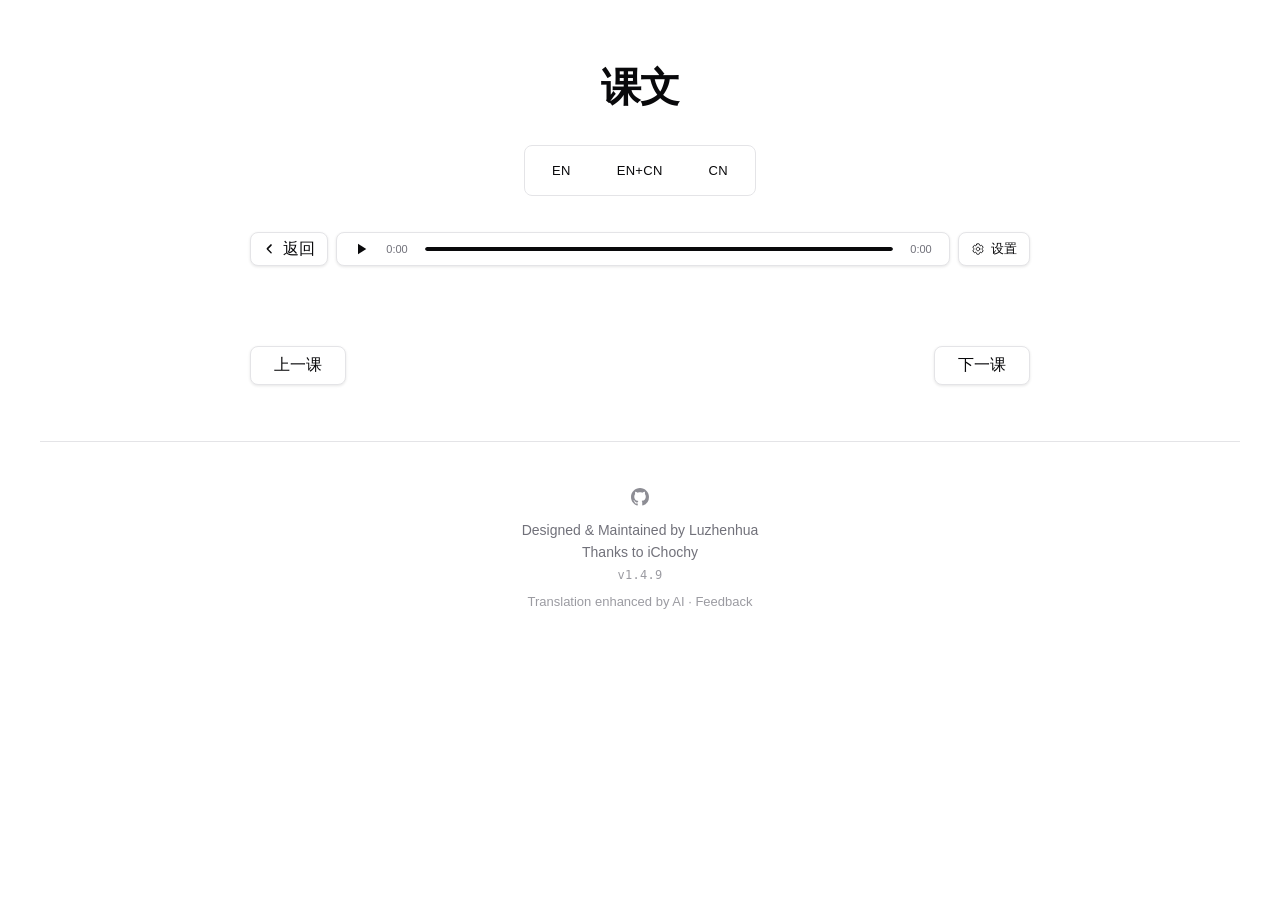
==== lesson.html @ 155b43f2 "add RAZ series" ====
<!DOCTYPE html>
<html lang="zh-CN">
<head>
  <meta charset="UTF-8">
  <meta name="viewport" content="width=device-width, initial-scale=1">
  <meta name="theme-color" content="#6366f1">
  <meta name="apple-mobile-web-app-capable" content="yes">
  <meta name="apple-mobile-web-app-status-bar-style" content="default">
  <meta name="apple-mobile-web-app-title" content="English Flow">
  <link rel="icon" href="favicon.ico">
  <link rel="apple-touch-icon" href="icons/apple-touch-icon.png">
  <link rel="manifest" href="manifest.json">
  <title>English Flow</title>
  <link rel="stylesheet" href="assets/styles.css">
  <script type="text/javascript">
    (function(c,l,a,r,i,t,y){
        c[a]=c[a]||function(){(c[a].q=c[a].q||[]).push(arguments)};
        t=l.createElement(r);t.async=1;t.src="https://www.clarity.ms/tag/"+i;
        y=l.getElementsByTagName(r)[0];y.parentNode.insertBefore(t,y);
    })(window, document, "clarity", "script", "tvjv632zgs");
</script>
  <script src="assets/app.js" defer></script>
  <script src="assets/lesson.js" defer></script>

  <!-- 主题切换逻辑 - 使用 class-based 方法，与 mibiao.html 相同 -->
  <script>
    (function() {
      if (!window.matchMedia) return;

      const colorSchemeQuery = window.matchMedia('(prefers-color-scheme: dark)');

      const applyTheme = function(isDark) {
        if (!document.body) return;

        // 移除所有主题 class
        document.body.classList.remove('dark-theme', 'light-theme');

        // 添加对应的主题 class
        if (isDark) {
          document.body.classList.add('dark-theme');
        } else {
          document.body.classList.add('light-theme');
        }

        // 强制浏览器重绘
        const originalDisplay = document.body.style.display;
        document.body.style.display = 'none';
        void document.body.offsetHeight;
        document.body.style.display = originalDisplay;

        document.body.style.transform = 'translateZ(0)';
        setTimeout(() => {
          document.body.style.transform = '';
        }, 0);
      };

      const handleChange = function(e) {
        applyTheme(e.matches);
      };

      // 注册监听器
      if (colorSchemeQuery.addEventListener) {
        colorSchemeQuery.addEventListener('change', handleChange);
      } else if (colorSchemeQuery.addListener) {
        colorSchemeQuery.addListener(handleChange);
      }

      // 等待 DOM 加载后立即应用主题
      if (document.readyState === 'loading') {
        document.addEventListener('DOMContentLoaded', function() {
          applyTheme(colorSchemeQuery.matches);
        });
      } else {
        applyTheme(colorSchemeQuery.matches);
      }
    })();
  </script>
</head>
<body>
  <canvas id="bg-canvas"></canvas>
  <div class="container">
    <header class="hero">
      <h1 id="lessonTitle">课文</h1>
      <p id="lessonSub" class="muted"></p>
      <div class="seg-wrap">
        <div id="langTabs" class="segmented tabs" role="tablist" aria-label="语言">
          <button class="seg" data-mode="en">EN</button>
          <button class="seg" data-mode="bi">EN+CN</button>
          <button class="seg" data-mode="cn">CN</button>
        </div>
      </div>
    </header>
    <div class="toolbar">
      <div class="player">
        <a id="backLink" class="back-inline" href="#" aria-label="返回">
          <svg viewBox="0 0 16 16" aria-hidden="true" focusable="false"><path fill="currentColor" d="M9.78 3.22a.75.75 0 0 1 0 1.06L6.06 8l3.72 3.72a.75.75 0 1 1-1.06 1.06L4.47 8.53a1.25 1.25 0 0 1 0-1.77l4.25-4.25a.75.75 0 0 1 1.06 0Z"></path></svg>
          返回
        </a>
        <div class="custom-player">
          <audio id="player"></audio>
          <button id="playPauseBtn" class="play-btn" aria-label="播放/暂停">
            <svg class="play-icon" viewBox="0 0 24 24" fill="currentColor">
              <path d="M8 5v14l11-7z"/>
            </svg>
            <svg class="pause-icon" viewBox="0 0 24 24" fill="currentColor" style="display:none">
              <path d="M6 4h4v16H6V4zm8 0h4v16h-4V4z"/>
            </svg>
          </button>
          <div class="time-display" id="currentTime">0:00</div>
          <div class="progress-container">
            <div class="progress-bar" id="progressBar">
              <div class="progress-filled" id="progressFilled"></div>
            </div>
          </div>
          <div class="time-display" id="duration">0:00</div>
        </div>
        <button id="settingsBtn" class="back-inline" aria-label="设置" title="设置">
          <svg viewBox="0 0 24 24" aria-hidden="true" focusable="false" fill="none" stroke="currentColor" stroke-width="1.5" stroke-linecap="round" stroke-linejoin="round" width="16" height="16">
            <path d="M9.59356 3.94014C9.68397 3.39768 10.1533 3.00009 10.7033 3.00009H13.2972C13.8472 3.00009 14.3165 3.39768 14.4069 3.94014L14.6204 5.22119C14.6828 5.59523 14.9327 5.9068 15.2645 6.09045C15.3387 6.13151 15.412 6.17393 15.4844 6.21766C15.8095 6.41393 16.2048 6.47495 16.5604 6.34175L17.7772 5.88587C18.2922 5.69293 18.8712 5.9006 19.1462 6.37687L20.4432 8.6233C20.7181 9.09957 20.6085 9.70482 20.1839 10.0544L19.1795 10.8812C18.887 11.122 18.742 11.4938 18.7491 11.8726C18.7498 11.915 18.7502 11.9575 18.7502 12.0001C18.7502 12.0427 18.7498 12.0852 18.7491 12.1275C18.742 12.5064 18.887 12.8782 19.1795 13.119L20.1839 13.9458C20.6085 14.2953 20.7181 14.9006 20.4432 15.3769L19.1462 17.6233C18.8712 18.0996 18.2922 18.3072 17.7772 18.1143L16.5604 17.6584C16.2048 17.5252 15.8095 17.5862 15.4844 17.7825C15.412 17.8263 15.3387 17.8687 15.2645 17.9097C14.9327 18.0934 14.6828 18.4049 14.6204 18.779L14.4069 20.06C14.3165 20.6025 13.8472 21.0001 13.2972 21.0001H10.7033C10.1533 21.0001 9.68397 20.6025 9.59356 20.06L9.38005 18.779C9.31771 18.4049 9.06774 18.0934 8.73597 17.9097C8.66179 17.8687 8.58847 17.8263 8.51604 17.7825C8.19101 17.5863 7.79568 17.5252 7.44011 17.6584L6.22325 18.1143C5.70826 18.3072 5.12926 18.0996 4.85429 17.6233L3.55731 15.3769C3.28234 14.9006 3.39199 14.2954 3.81657 13.9458L4.82092 13.119C5.11343 12.8782 5.25843 12.5064 5.25141 12.1276C5.25063 12.0852 5.25023 12.0427 5.25023 12.0001C5.25023 11.9575 5.25063 11.915 5.25141 11.8726C5.25843 11.4938 5.11343 11.122 4.82092 10.8812L3.81657 10.0544C3.39199 9.70484 3.28234 9.09958 3.55731 8.62332L4.85429 6.37688C5.12926 5.90061 5.70825 5.69295 6.22325 5.88588L7.4401 6.34176C7.79566 6.47496 8.19099 6.41394 8.51603 6.21767C8.58846 6.17393 8.66179 6.13151 8.73597 6.09045C9.06774 5.9068 9.31771 5.59523 9.38005 5.22119L9.59356 3.94014Z"></path>
            <path d="M15 12C15 13.6569 13.6569 15 12 15C10.3431 15 9 13.6569 9 12C9 10.3432 10.3431 9.00001 12 9.00001C13.6569 9.00001 15 10.3432 15 12Z"></path>
          </svg>
          设置
        </button>
      </div>
    </div>
    <main class="sentences" id="sentences"></main>
    <div class="lesson-nav">
      <a id="prevLesson" class="btn-nav prev" href="#">上一课</a>
      <a id="nextLesson" class="btn-nav next" href="#">下一课</a>
    </div>
    <footer>
      <p class="repo">
        <a class="gh-link" href="https://github.com/luzhenhua/NCE-Flow" target="_blank" rel="noopener" aria-label="GitHub repository">
          <svg viewBox="0 0 16 16" aria-hidden="true" focusable="false"><path d="M8 0C3.58 0 0 3.58 0 8c0 3.54 2.29 6.53 5.47 7.59.4.07.55-.17.55-.38 0-.19-.01-.82-.01-1.49-2.01.37-2.53-.49-2.69-.94-.09-.23-.48-.94-.82-1.13-.28-.15-.68-.52-.01-.53.63-.01 1.08.58 1.23.82.72 1.21 1.87.87 2.33.66.07-.52.28-.87.51-1.07-1.78-.2-3.64-.89-3.64-3.95 0-.87.31-1.59.82-2.15-.08-.2-.36-1.02.08-2.12 0 0 .67-.21 2.2.82.64-.18 1.32-.27 2-.27.68 0 1.36 .09 2 .27 1.53-1.04 2.2-.82 2.2-.82.44 1.1.16 1.92.08 2.12.51.56.82 1.27.82 2.15 0 3.07-1.87 3.75-3.65 3.95.29.25.54.73.54 1.48 0 1.07-.01 1.93-.01 2.2 0 .21.15.46.55.38A8.013 8.013 0 0 0 16 8c0-4.42-3.58-8-8-8Z"></path></svg>
        </a>
      </p>
      <p class="byline">Designed &amp; Maintained by <a href="https://luzhenhua.cn/" target="_blank" rel="noopener">Luzhenhua</a></p>
      <p class="thanks">Thanks to iChochy</p>
      <p class="version"><a href="https://github.com/luzhenhua/NCE-Flow/releases" target="_blank" rel="noopener">v1.4.9</a><span id="pwaFooterInstall" class="pwa-footer-link" hidden> · <a href="#">安装应用</a></span></p>
      <p class="byline" style="margin-top:12px;font-size:13px;opacity:0.7">Translation enhanced by AI · <a href="https://github.com/luzhenhua/NCE-Flow/issues" target="_blank" rel="noopener">Feedback</a></p>
    </footer>
  </div>
  <!-- Settings Overlay/Panel -->
  <div id="settingsOverlay" class="settings-overlay" hidden></div>
  <div id="settingsPanel" class="settings-panel" role="dialog" aria-modal="true" aria-labelledby="settingsTitle" hidden>
    <div class="settings-header">
      <h2 id="settingsTitle">设置</h2>
      <button id="settingsClose" class="icon-btn" aria-label="关闭设置" title="关闭">
        <svg viewBox="0 0 20 20" aria-hidden="true" focusable="false" width="16" height="16" fill="none" stroke="currentColor" stroke-width="1.8" stroke-linecap="round">
          <path d="M5 5 L15 15 M15 5 L5 15"></path>
        </svg>
      </button>
    </div>
    <div class="settings-body">
      <div class="settings-group">
        <div class="settings-left">
          <div class="settings-label">播放速度</div>
          <div class="settings-desc">点击切换常用倍速，自动记住你的选择。</div>
        </div>
        <div class="settings-control">
          <button id="speed" class="back-inline" aria-label="速度">速度</button>
        </div>
      </div>
      <div class="settings-group">
        <div class="settings-left">
          <div class="settings-label">阅读模式</div>
          <div class="settings-desc">连读：自动播放下一句；点读：只播放你点的那一句；听读：遮盖句子纯听力训练。</div>
        </div>
        <div class="settings-control">
          <div id="readModeCard" class="auto-continue-card" role="radiogroup" aria-label="阅读模式">
            <div class="auto-continue-option">
              <input type="radio" id="readModeContinuous" name="readMode" value="continuous" checked>
              <label for="readModeContinuous">连读</label>
            </div>
            <div class="auto-continue-option">
              <input type="radio" id="readModeSingle" name="readMode" value="single">
              <label for="readModeSingle">点读</label>
            </div>
            <div class="auto-continue-option">
              <input type="radio" id="readModeListen" name="readMode" value="listen">
              <label for="readModeListen">听读</label>
            </div>
          </div>
        </div>
      </div>
      <div class="settings-group">
        <div class="settings-left">
          <div class="settings-label">播完后</div>
          <div class="settings-desc">播放结束后的行为设置。</div>
        </div>
        <div class="settings-control">
          <div id="afterPlayCard" class="auto-continue-card" role="radiogroup" aria-label="播完后">
            <div class="auto-continue-option">
              <input type="radio" id="afterPlaySingle" name="afterPlay" value="single">
              <label for="afterPlaySingle">单句循环</label>
            </div>
            <div class="auto-continue-option">
              <input type="radio" id="afterPlayAll" name="afterPlay" value="all">
              <label for="afterPlayAll">整篇循环</label>
            </div>
            <div class="auto-continue-option">
              <input type="radio" id="afterPlayNext" name="afterPlay" value="next">
              <label for="afterPlayNext">自动续集</label>
            </div>
            <div class="auto-continue-option">
              <input type="radio" id="afterPlayNone" name="afterPlay" value="none" checked>
              <label for="afterPlayNone">结束播放</label>
            </div>
          </div>
        </div>
      </div>
      <div class="settings-group">
        <div class="settings-left">
          <div class="settings-label">自动跟随</div>
          <div class="settings-desc">播放时自动滚动定位到当前句子；关闭后不自动滚动。</div>
        </div>
        <div class="settings-control">
          <div id="followCard" class="auto-continue-card" role="radiogroup" aria-label="自动跟随">
            <div class="auto-continue-option">
              <input type="radio" id="followOn" name="autoFollow" value="true" checked>
              <label for="followOn">跟随</label>
            </div>
            <div class="auto-continue-option">
              <input type="radio" id="followOff" name="autoFollow" value="false">
              <label for="followOff">不跟随</label>
            </div>
          </div>
        </div>
      </div>
      <div class="settings-group">
        <div class="settings-left">
          <div class="settings-label">跳过开头</div>
          <div class="settings-desc">智能跳过课程标题和提示问题，直接开始正文学习。</div>
        </div>
        <div class="settings-control">
          <div id="skipIntroCard" class="auto-continue-card" role="radiogroup" aria-label="跳过开头">
            <div class="auto-continue-option">
              <input type="radio" id="skipIntroOn" name="skipIntro" value="true">
              <label for="skipIntroOn">开启</label>
            </div>
            <div class="auto-continue-option">
              <input type="radio" id="skipIntroOff" name="skipIntro" value="false" checked>
              <label for="skipIntroOff">关闭</label>
            </div>
          </div>
        </div>
      </div>
      <div class="settings-group">
        <div class="settings-left">
          <div class="settings-label">快捷键</div>
          <div class="settings-desc">使用键盘快捷键提升学习效率。</div>
        </div>
        <div class="settings-control">
          <button id="shortcutsToggle" class="back-inline" aria-label="快捷键帮助">查看</button>
        </div>
      </div>
    </div>
    <div class="settings-footer">
      <button id="settingsReset" class="btn">恢复默认</button>
      <button id="settingsDone" class="btn-nav">完成</button>
    </div>
  </div>

  <!-- Shortcuts Help Panel -->
  <div id="shortcutsOverlay" class="settings-overlay" hidden></div>
  <div id="shortcutsPanel" class="settings-panel shortcuts-panel" role="dialog" aria-modal="true" aria-labelledby="shortcutsTitle" hidden>
    <div class="settings-header">
      <h2 id="shortcutsTitle">快捷键</h2>
      <button id="shortcutsClose" class="icon-btn" aria-label="关闭快捷键帮助" title="关闭">
        <svg viewBox="0 0 20 20" aria-hidden="true" focusable="false" width="16" height="16" fill="none" stroke="currentColor" stroke-width="1.8" stroke-linecap="round">
          <path d="M5 5 L15 15 M15 5 L5 15"></path>
        </svg>
      </button>
    </div>
    <div class="settings-body">
      <div class="shortcuts-group">
        <h3>播放控制</h3>
        <div class="shortcut-item">
          <kbd>Space</kbd>
          <span>播放 / 暂停</span>
        </div>
        <div class="shortcut-item">
          <kbd>R</kbd>
          <span>重播当前句</span>
        </div>
      </div>
      <div class="shortcuts-group">
        <h3>句子导航</h3>
        <div class="shortcut-item">
          <kbd>→</kbd> 或 <kbd>D</kbd>
          <span>下一句</span>
        </div>
        <div class="shortcut-item">
          <kbd>←</kbd> 或 <kbd>A</kbd>
          <span>上一句</span>
        </div>
      </div>
      <div class="shortcuts-group">
        <h3>音量控制</h3>
        <div class="shortcut-item">
          <kbd>↑</kbd>
          <span>增加音量</span>
        </div>
        <div class="shortcut-item">
          <kbd>↓</kbd>
          <span>减少音量</span>
        </div>
      </div>
      <div class="shortcuts-group">
        <h3>听读模式</h3>
        <div class="shortcut-item">
          <kbd>点击按钮</kbd>
          <span>显示/隐藏文本</span>
        </div>
        <div class="shortcut-item">
          <kbd>V</kbd>
          <span>显示/隐藏当前句</span>
        </div>
      </div>
    </div>
    <div class="settings-footer">
      <button id="shortcutsBack" class="btn">返回设置</button>
      <button id="shortcutsDone" class="btn-nav">完成</button>
    </div>
  </div>
  <script>
    // 注册 Service Worker
    if ('serviceWorker' in navigator) {
      window.addEventListener('load', () => {
        navigator.serviceWorker.register('/sw.js')
          .then(reg => console.log('[PWA] Service Worker 注册成功'))
          .catch(err => console.log('[PWA] Service Worker 注册失败:', err));
      });
    }
  </script>

  <!-- PWA Install Prompt -->
  <div id="pwaPrompt" class="pwa-prompt">
    <img src="icons/icon-192x192.png" alt="" class="pwa-prompt-icon">
    <div class="pwa-prompt-content">
      <span class="pwa-prompt-title">安装 English Flow</span>
      <span class="pwa-prompt-sub" id="pwaPromptSub">添加到主屏幕，随时学习</span>
    </div>
    <button id="pwaInstall" class="pwa-prompt-btn">安装</button>
    <span id="pwaClose" class="pwa-prompt-close">×</span>
  </div>
  <script>
    (function() {
      const DISMISS_KEY = 'pwa_dismissed';
      const INSTALLED_KEY = 'pwa_installed';
      let deferredPrompt = null;
      const el = document.getElementById('pwaPrompt');
      const installBtn = document.getElementById('pwaInstall');
      const closeBtn = document.getElementById('pwaClose');
      const promptSub = document.getElementById('pwaPromptSub');
      const footerInstall = document.getElementById('pwaFooterInstall');
      if (!el) return;

      // 检测 iOS Safari
      const isIOS = /iPad|iPhone|iPod/.test(navigator.userAgent) || (navigator.platform === 'MacIntel' && navigator.maxTouchPoints > 1);
      const isSafari = /Safari/.test(navigator.userAgent) && !/Chrome|CriOS|FxiOS/.test(navigator.userAgent);
      const isIOSSafari = isIOS && isSafari;
      const isStandalone = window.matchMedia('(display-mode:standalone)').matches || navigator.standalone;

      const isInstalled = () => isStandalone || localStorage.getItem(INSTALLED_KEY);
      const isDismissed = () => { const d = localStorage.getItem(DISMISS_KEY); return d && (Date.now() - parseInt(d)) < 7*24*60*60*1000; };

      const showPrompt = () => {
        if (isInstalled() || isDismissed()) return;
        if (!deferredPrompt && !isIOSSafari) return;
        el.classList.add('show');
      };
      const hidePrompt = () => el.classList.remove('show');
      const showFooterLink = () => { if (footerInstall && !isInstalled()) footerInstall.hidden = false; };
      const hideFooterLink = () => { if (footerInstall) footerInstall.hidden = true; };

      // iOS 引导界面
      const showIOSGuide = () => {
        el.classList.add('ios-prompt');
        promptSub.innerHTML = '点击底部 <svg class="ios-icon" viewBox="0 0 24 24" fill="none" stroke="currentColor" stroke-width="2"><path d="M4 12v8a2 2 0 0 0 2 2h12a2 2 0 0 0 2-2v-8"/><polyline points="16 6 12 2 8 6"/><line x1="12" y1="2" x2="12" y2="15"/></svg> 然后选择「添加到主屏幕」';
        installBtn.textContent = '知道了';
        installBtn.onclick = hidePrompt;
      };

      const doInstall = async () => {
        // iOS Safari: 点击后显示引导
        if (isIOSSafari) {
          showIOSGuide();
          return;
        }
        // Chrome/Edge: 标准安装流程
        if (!deferredPrompt) return;
        deferredPrompt.prompt();
        const {outcome} = await deferredPrompt.userChoice;
        if (outcome === 'accepted') localStorage.setItem(INSTALLED_KEY, '1');
        deferredPrompt = null;
        hidePrompt();
        hideFooterLink();
      };

      // iOS Safari: 延迟显示提示（与 Android 相同的初始界面）
      if (isIOSSafari && !isInstalled() && !isDismissed()) {
        showFooterLink();
        setTimeout(showPrompt, 2500);
      }

      // Chrome/Edge: 标准安装流程
      window.addEventListener('beforeinstallprompt', e => {
        e.preventDefault();
        deferredPrompt = e;
        showFooterLink();
        setTimeout(showPrompt, 2500);
      });

      installBtn.addEventListener('click', doInstall);
      if (footerInstall) {
        footerInstall.querySelector('a').addEventListener('click', e => {
          e.preventDefault();
          showPrompt();
        });
      }
      closeBtn.addEventListener('click', () => { localStorage.setItem(DISMISS_KEY, Date.now()); hidePrompt(); });
      window.addEventListener('appinstalled', () => { localStorage.setItem(INSTALLED_KEY, '1'); hidePrompt(); hideFooterLink(); });
    })();
  </script>
</body>
</html>
---- assets/styles.css ----
/* Minimalist NCE UI — Inspired by modern clean design */
:root {
  --bg: #ffffff;
  --surface: #ffffff;
  --card: #ffffff;
  --text: #09090b;
  --muted: #71717a;
  --border: #e4e4e7;
  --shadow: 0 1px 3px rgba(0,0,0,0.1);
  --shadow-hover: 0 4px 12px rgba(0,0,0,0.15);
  --accent: #3b82f6;
  --radius: 8px;
  --control-h: 34px;
  --content-max: 780px;
}

@media (prefers-color-scheme: dark) {
  :root {
    --bg: #09090b;
    --surface: #18181b;
    --card: #18181b;
    --text: #fafafa;
    --muted: #a1a1aa;
    --border: #27272a;
    --shadow: 0 1px 3px rgba(0,0,0,0.3);
    --shadow-hover: 0 4px 12px rgba(0,0,0,0.5);
  }
}

/* 强制深色主题 class - 优先级高于媒体查询 */
body.dark-theme {
  --bg: #09090b;
  --surface: #18181b;
  --card: #18181b;
  --text: #fafafa;
  --muted: #a1a1aa;
  --border: #27272a;
  --shadow: 0 1px 3px rgba(0,0,0,0.3);
  --shadow-hover: 0 4px 12px rgba(0,0,0,0.5);
}

/* 强制浅色主题 class */
body.light-theme {
  --bg: #ffffff;
  --surface: #ffffff;
  --card: #ffffff;
  --text: #09090b;
  --muted: #71717a;
  --border: #e4e4e7;
  --shadow: 0 1px 3px rgba(0,0,0,0.1);
  --shadow-hover: 0 4px 12px rgba(0,0,0,0.15);
}

*{box-sizing:border-box}
html,body{height:100%}
[hidden]{display:none !important}
body{
  margin:0;
  font-family:-apple-system,BlinkMacSystemFont,"Segoe UI",Roboto,"Helvetica Neue",Arial,"Noto Sans","Microsoft YaHei",sans-serif;
  color:var(--text);
  background:var(--bg);
  min-height:100vh;
  padding:20px;
  position:relative;
}

/* Canvas background */
#bg-canvas{
  position:fixed;
  inset:0;
  z-index:-1;
  pointer-events:none;
}

.container{max-width:1200px;margin:0 auto;}

/* Header */
.hero{padding:40px 0 24px;text-align:center;position:relative}
.hero h1{
  font-size:2.5rem;
  color:var(--text);
  font-weight:600;
  margin:0 0 10px;
  letter-spacing:-0.02em;
}
.hero p{color:var(--muted);margin:0;font-size:16px;font-weight:400}

/* Back/Speed buttons inline with player — unify control height with audio */
.back-inline{display:inline-flex;align-items:center;gap:6px;height:var(--control-h);padding:0 12px;border-radius:8px;border:1px solid var(--border);background:var(--surface);box-shadow:var(--shadow);color:inherit;flex:0 0 auto;}
.back-inline svg{width:14px;height:14px}
.back-inline[aria-pressed="true"]{background:var(--surface);color:var(--text);border-color:var(--text)}
/* Compact, icon-only button variant */
.back-inline.icon-only{padding:0 10px}
.back-inline.icon-only svg{width:16px;height:16px;fill:none;stroke:currentColor;stroke-width:1.6}

/* Segmented control */
.segmented{display:inline-flex;gap:4px;background:var(--surface);border:1px solid var(--border);border-radius:8px;padding:4px;margin-top:14px;}
.segmented .seg{appearance:none;border:1px solid transparent;background:transparent;color:var(--text);font-size:12px;padding:8px 12px;border-radius:8px;cursor:pointer;text-decoration:none;transition:all .15s ease; white-space:nowrap}
.segmented .seg.active{background:var(--bg);border-color:var(--text);box-shadow:var(--shadow);font-weight:600}
/* tiny segmented for minimal toolbar switches */
.segmented.tiny{padding:2px;gap:2px}
.segmented.tiny .seg{font-size:11px;padding:6px 8px}

/* Smaller top tabs for book switch - Apple style */
.segmented.tabs{
  padding:6px;
  gap:4px;
  margin-top:20px;
  display:flex;
  flex-wrap: wrap;
  background:var(--surface);
  border-radius:8px;
  border:1px solid var(--border);
}
.seg-wrap{
	max-width:var(--content-max); 
	margin:0 auto; 
	display:flex;
	flex-direction: column;
	flex-wrap: wrap;
	justify-content:center;
	align-content: center; 
}

.segmented.tabs .seg{
  font-size:13px;
  font-weight:500;
  padding:10px 20px;
  border-radius:8px;
  border:1px solid transparent;
  transition:all .2s cubic-bezier(0.25, 0.46, 0.45, 0.94);
  letter-spacing:0.3px;
}
.segmented.tabs .seg:hover{
  background:var(--bg);
  transform:scale(1.02);
}
.segmented.tabs .seg.active{
  background:var(--bg);
  color:var(--text);
  border-color:var(--text);
  box-shadow:var(--shadow);
  font-weight:600;
}

@media (max-width: 768px){
  .hero{padding:40px 0 20px}
  .hero h1{font-size:42px}
  .hero .subtitle{font-size:14px}
  .segmented.tabs{
    gap:2px;
    padding:4px;
    margin-top:16px;
  }
  .segmented.tabs .seg{
    font-size:12px;
    padding:8px 16px;
  }
  .lessons-grid{grid-template-columns:1fr;gap:6px}
  .lesson-item{padding:16px}
  .lesson-title{font-size:16px}
}

/* Book cards grid */
.grid{display:grid;grid-template-columns:repeat(auto-fit,minmax(260px,1fr));gap:18px;padding:26px 0 64px}
.card{position:relative;border:1px solid var(--border);background:var(--surface);border-radius:var(--radius);box-shadow:var(--shadow);overflow:hidden;transition:transform .2s ease, box-shadow .2s ease}
.card:hover{transform:translateY(-4px)}
.card img{width:100%;height:160px;object-fit:cover;display:block;opacity:.9}
.card .body{padding:14px 14px 16px}
.card .title{font-weight:700;margin:6px 0 4px}
.card .sub{font-size:12px;color:var(--muted)}


/* Last seen section - integrated into lessons */
.last-seen-section{margin-bottom:20px; padding:8px 4px;}

/* Lessons container */
.lessons{padding:10px 0 40px; max-width:var(--content-max); margin:0 auto}

/* Lessons grid - Apple-inspired design */
.lessons-grid{display:grid;grid-template-columns:repeat(auto-fit,minmax(320px,1fr));gap:8px}
.lesson-item{
  background:var(--surface);
  border-radius:8px;
  border:1px solid var(--border);
  padding:20px;
  text-decoration:none;
  color:inherit;
  transition:all .2s cubic-bezier(0.25, 0.46, 0.45, 0.94);
  position:relative;
  overflow:hidden;
  display:flex;
  align-items:center;
  justify-content:space-between;
}
.lesson-item:hover{
  transform:scale(1.02);
  box-shadow:0 8px 25px rgba(0,0,0,0.12);
  border-color:var(--border);
}
.lesson-item:active{
  transform:scale(1.01);
}
.lesson-content{display:flex;flex-direction:column;justify-content:center;flex:1;min-width:0;height:100%}
.lesson-num{
  font-size:11px;
  font-weight:600;
  color:var(--muted);
  letter-spacing:0.5px;
  text-transform:uppercase;
  margin-bottom:4px;
}
.lesson-title{
  font-size:17px;
  font-weight:600;
  line-height:1.3;
  color:var(--text);
}

/* Favorite button on lesson item - Apple style */
.fav-btn{
  flex:0 0 auto;
  width:32px;
  height:32px;
  display:inline-flex;
  align-items:center;
  justify-content:center;
  background:transparent;
  color:var(--muted);
  opacity:0;
  transition:all .2s cubic-bezier(0.25, 0.46, 0.45, 0.94);
  cursor:pointer;
  padding:0;
  margin:0;
  border:none;
  outline:none;
  border-radius:8px;
}
.lesson-item:hover .fav-btn{opacity:0.5}
.fav-btn:hover{
  opacity:1;
  color:var(--text);
  background:var(--surface);
  transform:scale(1.1);
}
.fav-btn.active{
  opacity:1;
  color:var(--text);
}
.fav-btn.active:hover{
  background:var(--surface);
}
.fav-btn svg{width:18px;height:18px;fill:currentColor}

/* Lesson page */
.toolbar{position:sticky;top:0;z-index:10;background:transparent;padding:6px 0 4px;border-bottom:none}
.toolbar .row{display:flex;align-items:center;justify-content:flex-end;gap:10px}
.toolbar .info{display:flex;align-items:center;gap:10px}
.toolbar .title{font-weight:700}
.toolbar .sub{font-size:12px;color:var(--muted)}
.controls{display:flex;align-items:center;gap:8px}
.btn{appearance:none;border:1px solid var(--border);background:var(--surface);color:inherit;border-radius:8px;padding:6px 10px;cursor:pointer;box-shadow:var(--shadow)}
.btn:hover{transform:translateY(-1px)}

.sentences{padding:20px 0 40px; max-width:var(--content-max); margin:0 auto}
.sentence{
  background:var(--card);
  border:1px solid var(--border);
  border-radius:var(--radius);
  padding:20px;
  margin:12px 0;
  cursor:pointer;
  transition:all .2s ease;
  text-decoration:none;
  color:inherit;
  display:block;
  position:relative;
}
.sentence:hover{
  transform:translateY(-2px);
  box-shadow:var(--shadow-hover);
  border-color:var(--border);
}
.sentence.active{
  border:2px solid var(--text);
  box-shadow:0 6px 20px rgba(0,0,0,0.2);
  padding:19px; /* 减1px以补偿2px边框 */
}
.en{font-weight:600;font-size:1.1rem;line-height:1.5;color:var(--text)}
.cn{font-size:0.9rem;color:var(--muted);margin-top:8px;line-height:1.4}
.lang-en .cn{display:none}
.lang-cn .en{display:none}

/* Listen Mode - Clean minimal design */
.sentence.listen-mode:not(.revealed) {
  position: relative;
  cursor: pointer;
  min-height: 60px;
  display: flex;
  align-items: center;
  justify-content: center;
  background:var(--card);
}
.sentence.listen-mode:not(.revealed) .en,
.sentence.listen-mode:not(.revealed) .cn {
  opacity: 0;
  user-select: none;
  -webkit-user-select: none;
  pointer-events: none;
}
/* Cover overlay */
.sentence.listen-mode:not(.revealed)::before {
  content: '';
  position: absolute;
  inset: 0;
  background: var(--card);
  border-radius: calc(var(--radius) - 1px);
  z-index: 1;
}
/* Reveal button */
.reveal-btn {
  display: none;
  position: absolute;
  align-items: center;
  gap: 6px;
  padding: 8px 16px;
  font-size: 0.85rem;
  font-weight: 500;
  color: var(--text);
  background: var(--card);
  border: 1px solid var(--border);
  border-radius: 8px;
  box-shadow: var(--shadow);
  z-index: 2;
  opacity: 0;
  transition: all 0.2s ease;
  cursor: pointer;
  pointer-events: none;
}
.sentence.listen-mode:not(.revealed) .reveal-btn {
  display: inline-flex;
}
.sentence.listen-mode:not(.revealed):hover .reveal-btn {
  opacity: 0.7;
  pointer-events: auto;
}
.sentence.listen-mode:not(.revealed):hover .reveal-btn:hover {
  opacity: 1;
  transform: scale(1.02);
  box-shadow: var(--shadow-hover);
}
.reveal-btn .reveal-icon {
  display: inline-block;
}
.reveal-btn .reveal-text {
  display: inline-block;
}
/* Active sentence in listen mode */
.sentence.listen-mode.active:not(.revealed) {
  border:2px solid var(--text);
  box-shadow:0 6px 20px rgba(0,0,0,0.2);
  padding:19px; /* 减1px以补偿2px边框 */
  min-height:60px;
}
.sentence.listen-mode.active:not(.revealed) .reveal-btn {
  opacity: 0.9;
  border-color: var(--text);
  color: var(--text);
  pointer-events: auto;
}
/* Revealed sentences */
.sentence.listen-mode.revealed {
  cursor: default;
}
.sentence.listen-mode.revealed.active {
  border:2px solid var(--text);
  box-shadow:0 6px 20px rgba(0,0,0,0.2);
  padding:19px; /* 减1px以补偿2px边框 */
}
.sentence.listen-mode.revealed .en,
.sentence.listen-mode.revealed .cn {
  animation: revealText 0.3s ease forwards;
}
@keyframes revealText {
  from {
    opacity: 0;
    transform: translateY(4px);
  }
  to {
    opacity: 1;
    transform: translateY(0);
  }
}
/* Revealed sentence: hide button in corner */
.sentence.listen-mode.revealed .reveal-btn {
  display: inline-flex;
  position: absolute;
  top: 10px;
  right: 12px;
  padding: 4px 10px;
  font-size: 0.75rem;
  color: var(--muted);
  background: var(--card);
  border: 1px solid var(--border);
  border-radius: 8px;
  opacity: 0;
  transition: opacity 0.2s ease;
  cursor: pointer;
  z-index: 3;
  pointer-events: auto;
}
.sentence.listen-mode.revealed .reveal-btn .reveal-icon {
  display: none;
}
.sentence.listen-mode.revealed:hover .reveal-btn {
  opacity: 0.7;
  pointer-events: auto;
}

/* Auto Continue Card */
.auto-continue-card{display:inline-flex; gap:4px; background:var(--surface); border:1px solid var(--border); border-radius:8px; padding:4px; animation:fadeIn 0.2s ease-out; height:var(--control-h); align-items:center;}
.auto-continue-option{display:flex; align-items:center; gap:0; border-radius:8px; transition:all 0.15s ease;}
.auto-continue-option input[type="radio"]{appearance:none; position:absolute; opacity:0;}
.auto-continue-option label{display:block; padding:6px 10px; font-size:12px; color:var(--text); cursor:pointer; border-radius:8px; border:1px solid transparent; transition:all 0.15s ease; margin:0; white-space:nowrap;}
.auto-continue-option input[type="radio"]:checked + label{background:var(--bg); color:var(--text); border-color:var(--text); box-shadow:var(--shadow); font-weight:600;}
.auto-continue-option:hover label{background:var(--bg);}
.auto-continue-option input[type="radio"]:disabled + label{opacity:0.5; cursor:not-allowed;}
.auto-continue-option input[type="radio"]:disabled + label:hover{background:transparent;}

@keyframes fadeIn{from{opacity:0; transform:scale(0.95);} to{opacity:1; transform:scale(1);}}
@keyframes slideDown{from{opacity:0; transform:translate(-50%, -20px);} to{opacity:1; transform:translate(-50%, 0);}}
@keyframes slideUp{from{opacity:1; transform:translate(-50%, 0);} to{opacity:0; transform:translate(-50%, -20px);}}

/* Responsive auto continue */
@media (max-width: 768px){
  .auto-continue-card{gap:2px; padding:3px;}
  .auto-continue-option label{padding:5px 8px; font-size:11px;}

  /* 播完后选项：2x2网格布局 */
  #afterPlayCard{
    display:grid !important;
    grid-template-columns:1fr 1fr;
    grid-template-rows:auto auto;
    gap:4px;
    padding:4px;
    width:100%;
    flex-wrap:nowrap;
  }
  #afterPlayCard .auto-continue-option{
    width:100%;
    display:flex;
  }
  #afterPlayCard .auto-continue-option label{
    width:100%;
    text-align:center;
    padding:8px 6px;
    font-size:12px;
  }

  /* 播完后的settings-group垂直居中 */
  .settings-group:has(#afterPlayCard){
    align-items:center;
  }
}

/* Audio */
.player{display:flex; align-items:center; gap:8px; margin:6px auto 10px; padding:0; background:transparent; border:none; box-shadow:none; min-height:var(--control-h); max-width:var(--content-max); width:100%;}

/* Custom Audio Player */
.custom-player{display:flex; align-items:center; gap:8px; flex:1; height:var(--control-h); background:var(--surface); border:1px solid var(--border); border-radius:8px; padding:0 12px; box-shadow:var(--shadow); transition:all .2s ease;}
.custom-player:hover{box-shadow:var(--shadow-hover);}
.custom-player audio{display:none;}

/* Play/Pause Button */
.play-btn{display:inline-flex; align-items:center; justify-content:center; width:24px; height:24px; background:transparent; border:none; color:var(--text); cursor:pointer; padding:0; transition:all .2s ease;}
.play-btn:hover{transform:scale(1.1);}
.play-btn svg{width:18px; height:18px;}

/* Time Display */
.time-display{font-size:11px; font-weight:500; color:var(--muted); min-width:32px; text-align:center; font-variant-numeric:tabular-nums;}

/* Progress Container */
.progress-container{flex:1; height:100%; display:flex; align-items:center; cursor:pointer; padding:0 4px;}
.progress-bar{position:relative; width:100%; height:4px; background:color-mix(in srgb, var(--border) 80%, transparent); border-radius:2px; overflow:hidden;}
.progress-filled{height:100%; background:var(--text); border-radius:2px; transition:width .1s linear; min-width:0;}
.progress-bar:hover{height:6px;}
.progress-bar:hover .progress-filled{height:100%;}

/* Lesson bottom navigation */
.lesson-nav{display:flex; gap:10px; padding:6px 0 16px; max-width:var(--content-max); margin:0 auto}
.btn-nav{display:inline-flex; align-items:center; justify-content:center; padding:8px 14px; min-width:96px;
  border-radius:8px; border:1px solid var(--border); background:var(--surface); color:inherit; text-decoration:none; box-shadow:var(--shadow);
  transition:transform .15s ease, box-shadow .15s ease}
.btn-nav:hover{transform:translateY(-2px); box-shadow:var(--shadow)}
/* 让第一个可见按钮靠左，最后一个可见按钮靠右 */
.btn-nav.prev{margin-right:auto}
.btn-nav.next{margin-left:auto}

/* Footer - Modern Apple style */
footer{
  padding:32px 0;
  color:var(--muted);
  text-align:center;
  margin-top:40px;
  border-top:1px solid var(--border);
}
footer p{
  margin:6px 0;
  text-align:center;
  font-size:14px;
  font-weight:500;
}
.repo{margin-bottom:8px}
.gh-link{
  display:inline-flex;
  align-items:center;
  gap:6px;
  color:var(--muted);
  text-decoration:none;
  transition:all .2s ease;
  padding:8px 12px;
  border-radius:8px;
}
.gh-link:hover{
  color:var(--text);
  background:color-mix(in srgb, var(--surface) 50%, transparent);
}
.byline a, .thanks a, .version a{
  color:var(--muted);
  text-decoration:none;
  transition:color .2s ease;
}
.byline a:hover, .thanks a:hover, .version a:hover{
  color:var(--text);
}
.version{
  font-size:12px;
  margin-top:8px;
  opacity:0.7;
}
.version a{
  font-family:-apple-system, BlinkMacSystemFont, "SF Mono", "Monaco", "Cascadia Code", monospace;
  letter-spacing:0.3px;
}

/* Sections on index (e.g., recents) */
.section{ padding:6px 0 8px }
.section-title{ font-size:12px; color:var(--muted); letter-spacing:.02em; margin:4px 2px 8px; }

/* Last seen card - 融入整体设计 */
.last-seen{
  background:var(--surface);
  border-radius:8px;
  border:1px solid var(--border);
  border-left:4px solid var(--border);
  padding:20px;
  text-decoration:none;
  color:inherit;
  transition:all .2s cubic-bezier(0.25, 0.46, 0.45, 0.94);
  position:relative;
  display:flex;
  align-items:center;
  justify-content:space-between;
  margin:8px 4px 16px 4px;
}
.last-seen:hover{
  transform:scale(1.02);
  box-shadow:0 8px 25px rgba(0,0,0,0.12);
  border-color:var(--border);
  border-left-color:var(--border);
}
.last-seen:active{
  transform:scale(1.01);
}
.last-seen .lesson-content::before{
  content:'继续学习';
  position:absolute;
  top:-6px;
  left:0;
  font-size:10px;
  font-weight:600;
  color:var(--muted);
  background:var(--surface);
  padding:0 6px;
  border-radius:4px;
  letter-spacing:0.5px;
  text-transform:uppercase;
}

/* Links */
a{color:inherit}
a{text-decoration:none}

/* GitHub icon link */
.gh-link svg{width:18px;height:18px;fill:currentColor;opacity:.8;vertical-align:middle;transition:opacity .2s ease, transform .2s ease}
.gh-link:hover svg{opacity:1;transform:translateY(-1px)}

/* Smooth theme transitions for surfaces */
body, .card, .lesson-item, .sentence{ transition: background-color .35s ease, color .35s ease, box-shadow .35s ease, border-color .35s ease; }

/* Settings Panel (Apple-like modal sheet) */
.settings-overlay{position:fixed; inset:0; background:color-mix(in srgb, var(--bg) 30%, rgba(0,0,0,0.35)); backdrop-filter:saturate(130%) blur(12px); -webkit-backdrop-filter:saturate(130%) blur(12px); z-index:900;}
.settings-panel{position:fixed; left:50%; top:50%; transform:translate(-50%,-52%) scale(.98); width:min(92vw, 520px); max-height:min(86vh, 680px); overflow:auto; background:var(--surface); border:1px solid var(--border); border-radius:8px; box-shadow:var(--shadow); z-index:901; padding:12px 14px; display:flex; flex-direction:column; gap:10px; opacity:0;}
.settings-overlay, .settings-panel{transition:opacity .22s ease, transform .22s ease}
.settings-overlay{opacity:0}
.settings-overlay.show{opacity:1}
.settings-panel.show{opacity:1; transform:translate(-50%,-50%) scale(1)}
.settings-header{display:flex; align-items:center; justify-content:space-between; padding:4px 6px 2px 6px; border-bottom:1px solid color-mix(in srgb, var(--border) 70%, transparent);}
.settings-header h2{font-size:16px; font-weight:600; margin:6px 0;}
.icon-btn{display:inline-flex; align-items:center; justify-content:center; width:28px; height:28px; border-radius:8px; border:1px solid var(--border); background:var(--surface); color:inherit; box-shadow:var(--shadow); cursor:pointer}
.icon-btn:hover{background:color-mix(in srgb, var(--surface) 80%, transparent)}
.settings-body{display:flex; flex-direction:column; gap:10px; padding:4px}
.settings-group{display:flex; align-items:flex-start; justify-content:space-between; gap:12px; padding:12px; border:1px solid var(--border); border-radius:8px; background:var(--bg)}
.settings-left{display:flex; flex-direction:column; gap:4px; min-width:0;}
.settings-label{font-size:13px; color:var(--text); font-weight:600}
.settings-desc{font-size:12px; color:var(--muted); line-height:1.5}
.settings-control{display:flex; align-items:center; gap:8px}
.settings-footer{display:flex; justify-content:space-between; padding:6px}
.settings-control #modeToggle{display:none}

/* Make inline controls adapt nicely inside panel */
.settings-panel .back-inline{height:28px; padding:0 10px}
.settings-panel .auto-continue-card{height:auto; padding:6px}
.settings-panel .auto-continue-option label{padding:6px 10px}

/* After-Play options: inline segmented control with short labels */
#afterPlayCard{
  display:inline-flex;
  flex-direction:row;
  align-items:center;
  gap:4px;
  height:auto;
  padding:6px;
  width:auto;
  flex-wrap:wrap; /* 极小屏允许换行但保持整齐 */
}
#afterPlayCard .auto-continue-option label{
  display:block;
  white-space:nowrap;
  text-align:center;
  min-height:0;
  padding:6px 10px;
  width:auto;
}

/* Hide overflow-prone inline controls on small screens (defensive) */
@media (max-width: 560px){
  .player .back-inline:not(#backLink):not(#settingsBtn){display:none}
}

/* Shortcuts Help Panel */
.shortcuts-panel{max-height:min(90vh, 720px)}
.shortcuts-group{padding:12px 0; border-bottom:1px solid color-mix(in srgb, var(--border) 50%, transparent)}
.shortcuts-group:last-child{border-bottom:none}
.shortcuts-group h3{font-size:13px; font-weight:600; color:var(--text); margin:0 0 10px 0; letter-spacing:0.3px}
.shortcut-item{display:flex; align-items:center; justify-content:space-between; padding:8px 0; gap:12px}
.shortcut-item kbd{
  display:inline-flex;
  align-items:center;
  justify-content:center;
  min-width:32px;
  height:28px;
  padding:0 10px;
  border-radius:6px;
  border:1px solid var(--border);
  background:var(--surface);
  box-shadow:0 2px 4px rgba(0,0,0,0.08), inset 0 -1px 0 rgba(0,0,0,0.1);
  font-family:-apple-system, BlinkMacSystemFont, "SF Mono", "Monaco", "Cascadia Code", monospace;
  font-size:12px;
  font-weight:500;
  color:var(--text);
  letter-spacing:0.3px;
  white-space:nowrap;
}
.shortcut-item span{font-size:13px; color:var(--muted); flex:1; text-align:right}

@media (prefers-color-scheme: light) {
  .shortcut-item kbd{
    background:linear-gradient(180deg, #ffffff 0%, #f5f5f7 100%);
    box-shadow:0 2px 4px rgba(0,0,0,0.05), inset 0 -1px 0 rgba(0,0,0,0.06);
  }
}

/* PWA Install Prompt */
.pwa-prompt{
  position:fixed;
  bottom:20px;
  right:20px;
  display:flex;
  align-items:center;
  gap:12px;
  padding:10px 12px 10px 10px;
  background:var(--surface);
  border:1px solid var(--border);
  border-radius:12px;
  box-shadow:0 4px 20px rgba(0,0,0,0.08), 0 1px 3px rgba(0,0,0,0.06);
  z-index:800;
  opacity:0;
  transform:translateY(10px);
  transition:all 0.3s cubic-bezier(0.4, 0, 0.2, 1);
  pointer-events:none;
}
.pwa-prompt.show{
  opacity:1;
  transform:translateY(0);
  pointer-events:auto;
}
.pwa-prompt-icon{
  width:40px;
  height:40px;
  border-radius:9px;
  background:var(--bg);
  padding:4px;
  flex-shrink:0;
}
.pwa-prompt-content{
  display:flex;
  flex-direction:column;
  gap:2px;
  flex:1;
  min-width:0;
}
.pwa-prompt-title{
  font-size:13px;
  font-weight:500;
  color:var(--text);
}
.pwa-prompt-sub{
  font-size:11px;
  color:var(--muted);
  line-height:1.4;
}
.pwa-prompt-sub .ios-icon{
  display:inline-block;
  width:16px;
  height:16px;
  vertical-align:middle;
  margin:0 2px;
}
.pwa-prompt-btn{
  padding:6px 12px;
  background:var(--surface);
  color:var(--text);
  border:1px solid var(--border);
  border-radius:6px;
  font-size:12px;
  font-weight:500;
  cursor:pointer;
  box-shadow:var(--shadow);
  transition:transform 0.15s ease, box-shadow 0.15s ease;
  flex-shrink:0;
}
.pwa-prompt-btn:hover{
  transform:translateY(-1px);
}
.pwa-prompt-close{
  color:var(--muted);
  cursor:pointer;
  font-size:16px;
  line-height:1;
  padding:4px;
  opacity:0.6;
  transition:opacity 0.2s;
  flex-shrink:0;
}
.pwa-prompt-close:hover{
  opacity:1;
}
@media (max-width: 480px){
  .pwa-prompt{
    left:12px;
    right:12px;
    bottom:12px;
    gap:10px;
  }
  .pwa-prompt-content{
    flex:1;
  }
  .pwa-prompt-btn{
    padding:6px 10px;
  }
  .pwa-prompt.ios-prompt{
    flex-direction:column;
    align-items:stretch;
    text-align:center;
    padding:16px;
  }
  .pwa-prompt.ios-prompt .pwa-prompt-icon{
    width:48px;
    height:48px;
    margin:0 auto 8px;
  }
  .pwa-prompt.ios-prompt .pwa-prompt-close{
    position:absolute;
    top:8px;
    right:8px;
  }
}
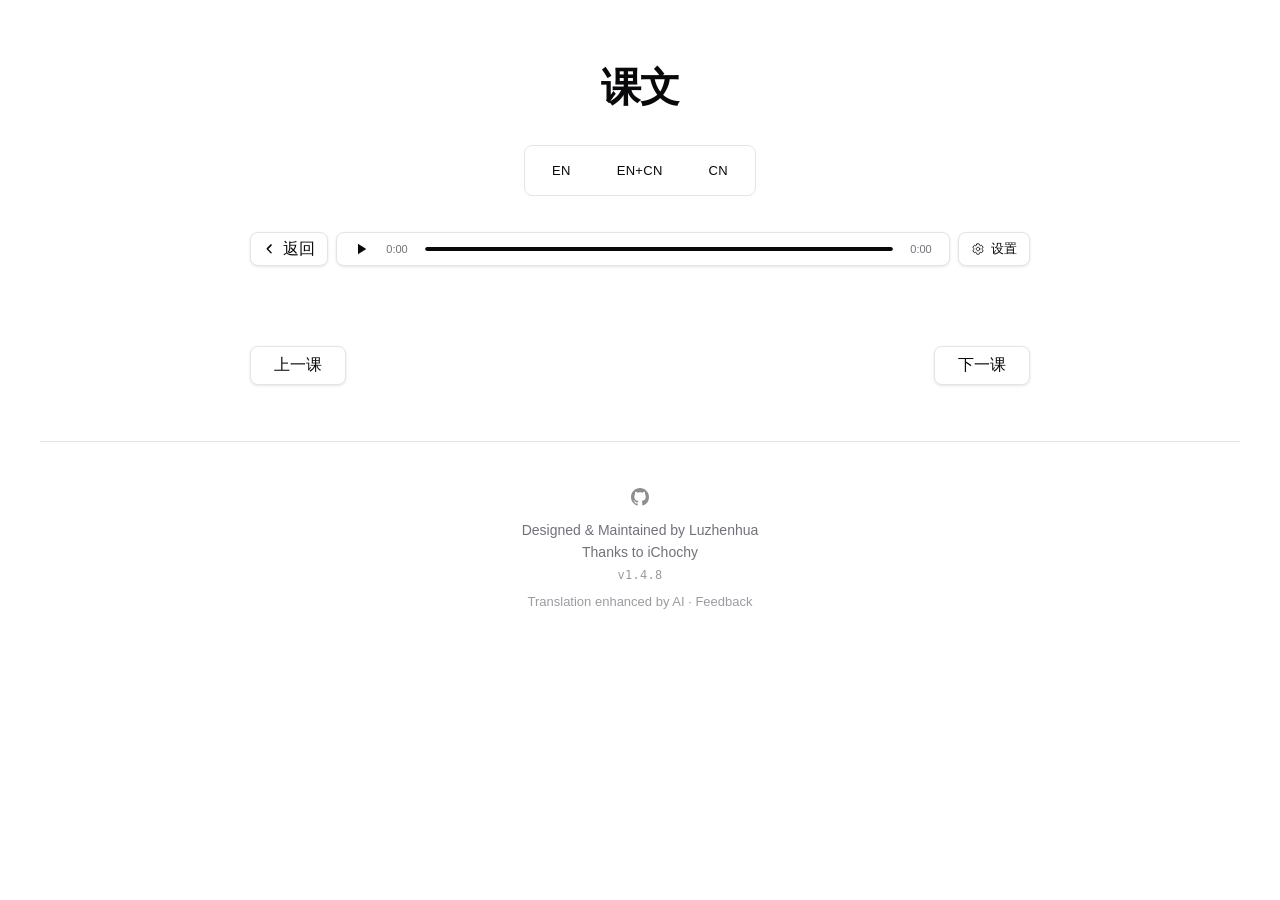
==== commit 25428fdd: "add RAZ series" ====
--- a/lesson.html
+++ b/lesson.html
@@ -136,7 +136,7 @@
       </p>
       <p class="byline">Designed &amp; Maintained by <a href="https://luzhenhua.cn/" target="_blank" rel="noopener">Luzhenhua</a></p>
       <p class="thanks">Thanks to iChochy</p>
-      <p class="version"><a href="https://github.com/luzhenhua/NCE-Flow/releases" target="_blank" rel="noopener">v1.4.9</a><span id="pwaFooterInstall" class="pwa-footer-link" hidden> · <a href="#">安装应用</a></span></p>
+      <p class="version"><a href="https://github.com/luzhenhua/NCE-Flow/releases" target="_blank" rel="noopener">v1.4.8</a><span id="pwaFooterInstall" class="pwa-footer-link" hidden> · <a href="#">安装应用</a></span></p>
       <p class="byline" style="margin-top:12px;font-size:13px;opacity:0.7">Translation enhanced by AI · <a href="https://github.com/luzhenhua/NCE-Flow/issues" target="_blank" rel="noopener">Feedback</a></p>
     </footer>
   </div>
